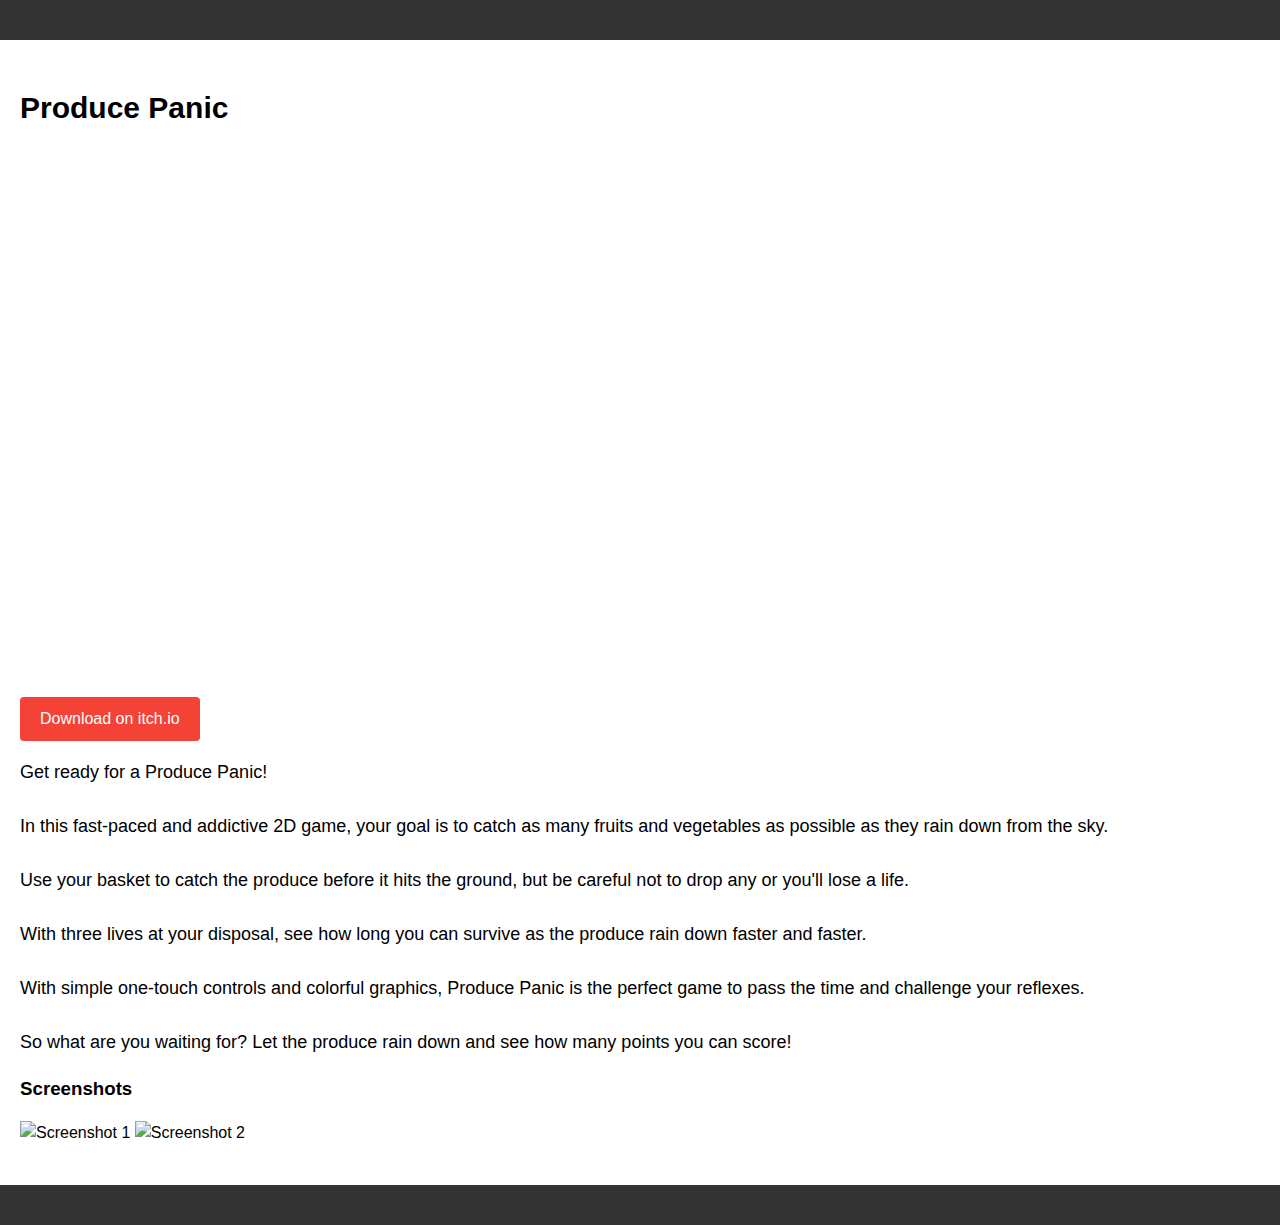
==== produce-panic/index.html @ da2086bb "update the links for produce panic" ====
<!DOCTYPE html>
<html lang="en">
<head>
  <meta charset="UTF-8">
  <meta name="viewport" content="width=device-width, initial-scale=1.0">
  <title>Produce Panic - AGG Productions</title>
  <link rel="stylesheet" href="styles.css">
</head>
<body>
  <!-- Include the header section here (similar to index.html) -->
  <header class="header">
    <!-- ... Header content ... -->
  </header>

  <!-- Main content specific to the Produce Panic game -->
  <main>
    <section class="game-embed">
      <h2>Produce Panic</h2>
      <!-- Add an embedded game here if available -->
      <iframe src="https://itch.io/embed-upload/8347512?color=333333" allowfullscreen="" width="854" height="500" frameborder="0"><a href="https://awesomegamergame.itch.io/produce-panic">Play Produce Panic on itch.io</a></iframe>    
    </section>

    <!-- Download Link to itch.io Page -->
    <section class="game-link">
      <a href="https://awesomegamergame.itch.io/produce-panic/purchase" class="btn">Download on itch.io</a>
    </section>

    <section class="game-details">
      <p>Get ready for a Produce Panic! 
        <br> <br>
        In this fast-paced and addictive 2D game, your goal is to catch as many fruits and vegetables as possible as they rain down from the sky. 
        <br> <br>
        Use your basket to catch the produce before it hits the ground, but be careful not to drop any or you'll lose a life.
        <br> <br>
        With three lives at your disposal, see how long you can survive as the produce rain down faster and faster. 
        <br> <br>
        With simple one-touch controls and colorful graphics, Produce Panic is the perfect game to pass the time and challenge your reflexes. 
        <br> <br>
        So what are you waiting for? Let the produce rain down and see how many points you can score!</p>
    </section>

    <section class="game-screenshots">
      <h3>Screenshots</h3>
      <div class="screenshots">
        <img src="img/produce-panic_screenshot1.png" alt="Screenshot 1">
        <img src="img/produce-panic_screenshot2.png" alt="Screenshot 2">
        <!-- Add more screenshots as needed -->
      </div>
    </section>

    <!-- Add any other sections as needed for the game page -->
  </main>

  <!-- Include the footer section here (similar to index.html) -->
  <footer class="footer">
    <!-- ... Footer content ... -->
  </footer>

</body>
</html>
---- produce-panic/styles.css ----
/* General Styles */
body {
font-family: Arial, sans-serif;
margin: 0;
padding: 0;
line-height: 1.5;
}

.container {
max-width: 1200px;
margin: 0 auto;
padding: 20px;
}

h2 {
font-size: 30px;
margin-bottom: 40px;
}

p {
font-size: 18px;
}

/* Header */
.header {
background-color: #333;
color: #fff;
padding: 20px;
display: flex;
justify-content: space-between;
align-items: center;
}

.logo {
font-size: 24px;
}

.nav ul {
list-style: none;
display: flex;
}

.nav ul li {
margin-right: 20px;
}

.nav ul li a {
color: #fff;
text-decoration: none;
}

/* Game page styles */

main {
padding: 20px;
}

.game-details img {
max-width: 200px;
height: auto;
margin-bottom: 20px;
}

.game-screenshots img {
max-width: 100%;
height: auto;
margin-bottom: 20px;
}

.game-embed iframe {
max-width: 100%;
}

.game-link {
    margin-top: 20px;
}

.game-link .btn {
    display: inline-block;
    background-color: #f44336;
    color: #fff;
    padding: 10px 20px;
    text-decoration: none;
    font-size: 16px;
    border-radius: 4px;
  }

/* Footer */
.footer {
background-color: #333;
color: #fff;
padding: 20px;
text-align: center;
}

.footer p {
margin: 0;
}

/* Custom scrollbar */
::-webkit-scrollbar {
width: 8px;
}

::-webkit-scrollbar-track {
background: #f1f1f1;
}

::-webkit-scrollbar-thumb {
background: #888;
}

::-webkit-scrollbar-thumb:hover {
background: #555;
}

/* Firefox scrollbar */

/* Customize the scroll bar for non-WebKit-based browsers (Firefox) */
/* Firefox 64 and later */
html {
scrollbar-width: thin;
scrollbar-color: #888 #f1f1f1;
}

/* Older Firefox versions */
html {
scrollbar-face-color: #888;
scrollbar-track-color: #f1f1f1;
}

/* Media queries */
@media screen and (max-width: 767px) {
    /* Styles for mobile devices */
    .header {
        flex-direction: column;
        align-items: center;
        text-align: center;
    }

    .nav ul {
        flex-direction: column;
        justify-content: center;
        align-items: center;
        margin-top: 10px;
        padding-left: 0px;
    }

    .nav ul li {
        margin-right: 0;
        margin-bottom: 10px;
    }

    .game-details img {
        max-width: 100%;
    }

    .game-screenshots img {
        max-width: 100%;
    }

    .game-embed iframe {
        max-width: 100%;
    }

    .contact ul li a {
        word-wrap: break-word;
    }
}
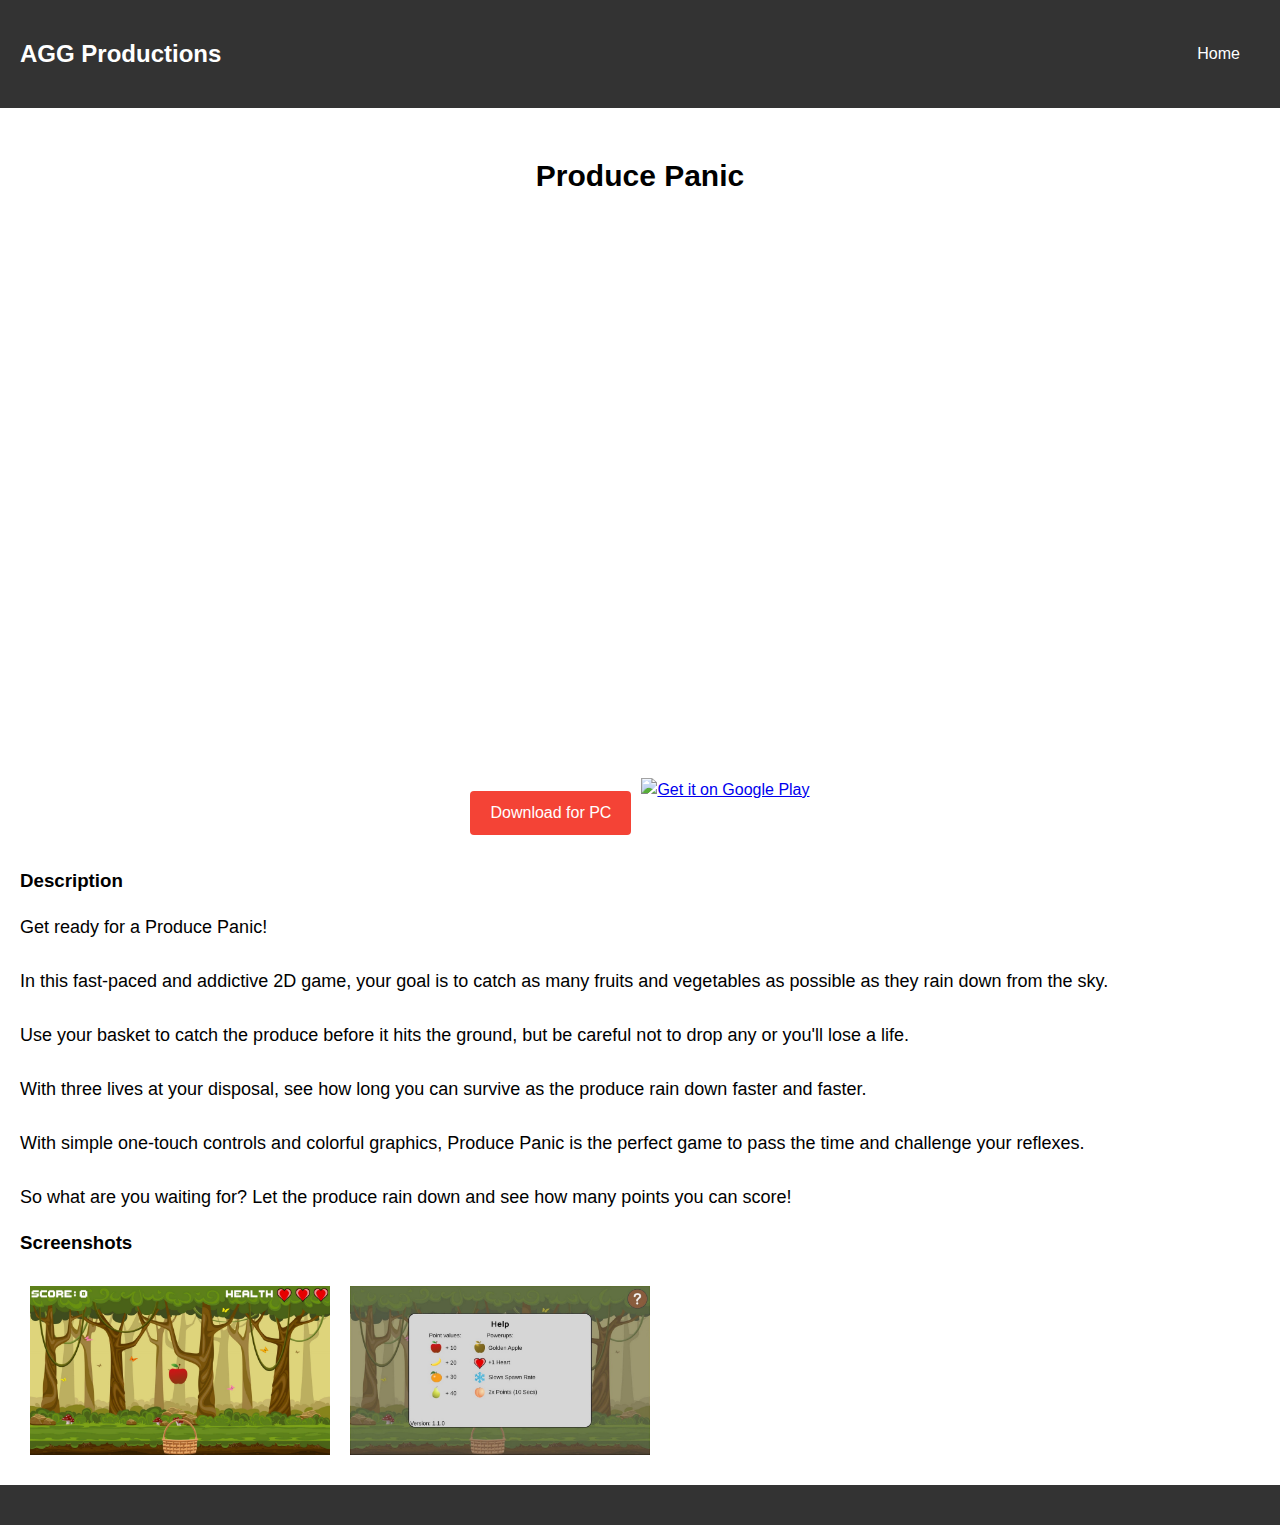
==== commit 502b563a: "fixed up the produce panic page" ====
--- a/produce-panic/index.html
+++ b/produce-panic/index.html
@@ -7,25 +7,34 @@
   <link rel="stylesheet" href="styles.css">
 </head>
 <body>
+  <script src="main.js"></script>
   <!-- Include the header section here (similar to index.html) -->
   <header class="header">
-    <!-- ... Header content ... -->
+    <h1 class="logo">AGG Productions</h1>
+    <nav class="nav">
+      <ul>
+        <li><a href="../index.html">Home</a></li>
+      </ul>
+    </nav>
   </header>
 
   <!-- Main content specific to the Produce Panic game -->
   <main>
-    <section class="game-embed">
-      <h2>Produce Panic</h2>
+      <h2 class="center">Produce Panic</h2>
+
+      <section class="game-embed">
       <!-- Add an embedded game here if available -->
-      <iframe src="https://itch.io/embed-upload/8347512?color=333333" allowfullscreen="" width="854" height="500" frameborder="0"><a href="https://awesomegamergame.itch.io/produce-panic">Play Produce Panic on itch.io</a></iframe>    
+      <iframe id="game-iframe" src="https://itch.io/embed-upload/8347512?color=333333" allowfullscreen="" width="854" height="500" frameborder="0"><a href="https://awesomegamergame.itch.io/produce-panic">Play Produce Panic on itch.io</a></iframe>    
     </section>
 
     <!-- Download Link to itch.io Page -->
     <section class="game-link">
-      <a href="https://awesomegamergame.itch.io/produce-panic/purchase" class="btn">Download on itch.io</a>
+      <a href="https://awesomegamergame.itch.io/produce-panic/purchase" class="btn">Download for PC</a>
+      <a href="https://play.google.com/store/apps/details?id=com.AGGProductions.ProducePanic&pcampaignid=pcampaignidMKT-Other-global-all-co-prtnr-py-PartBadge-Mar2515-1" class="google-play-btn"><img alt="Get it on Google Play" src="https://play.google.com/intl/en_us/badges/static/images/badges/en_badge_web_generic.png"></a>
     </section>
 
     <section class="game-details">
+      <h3>Description</h3>
       <p>Get ready for a Produce Panic! 
         <br> <br>
         In this fast-paced and addictive 2D game, your goal is to catch as many fruits and vegetables as possible as they rain down from the sky. 
@@ -42,8 +51,8 @@
     <section class="game-screenshots">
       <h3>Screenshots</h3>
       <div class="screenshots">
-        <img src="img/produce-panic_screenshot1.png" alt="Screenshot 1">
-        <img src="img/produce-panic_screenshot2.png" alt="Screenshot 2">
+        <img src="img/img1.jpg" alt="Screenshot 1">
+        <img src="img/img2.jpg" alt="Screenshot 2">
         <!-- Add more screenshots as needed -->
       </div>
     </section>
--- a/produce-panic/styles.css
+++ b/produce-panic/styles.css
@@ -1,169 +1,201 @@
 /* General Styles */
 body {
-font-family: Arial, sans-serif;
-margin: 0;
-padding: 0;
-line-height: 1.5;
-}
+    font-family: Arial, sans-serif;
+    margin: 0;
+    padding: 0;
+    line-height: 1.5;
+    }
+    
+    .container {
+    max-width: 1200px;
+    margin: 0 auto;
+    padding: 20px;
+    }
+    
+    h2 {
+    font-size: 30px;
+    margin-bottom: 40px;
+    }
+    
+    p {
+    font-size: 18px;
+    }
+    
+    /* Header */
+    .header {
+    background-color: #333;
+    color: #fff;
+    padding: 20px;
+    display: flex;
+    justify-content: space-between;
+    align-items: center;
+    }
+    
+    .logo {
+    font-size: 24px;
+    }
+    
+    .nav ul {
+    list-style: none;
+    display: flex;
+    }
+    
+    .nav ul li {
+    margin-right: 20px;
+    }
+    
+    .nav ul li a {
+    color: #fff;
+    text-decoration: none;
+    }
+    
+    /* Game page styles */
+    
+    main {
+    padding: 20px;
+    }
+    
+    .game-details img {
+    max-width: 200px;
+    height: auto;
+    margin-bottom: 20px;
+    }
+    
+    .game-screenshots img {
+    max-width: 300px; /* Adjust the maximum width of the screenshots */
+    height: auto;
+    margin: 10px; /* Add some spacing between the screenshots */
+    }
 
-.container {
-max-width: 1200px;
-margin: 0 auto;
-padding: 20px;
-}
+    .game-screenshots .screenshots {
+        display: flex;
+        overflow-x: auto; /* Add a horizontal scrollbar if content overflows */
+        white-space: nowrap; /* Prevent screenshots from wrapping to the next line */
+        /* Style the scrollbar for WebKit-based browsers (e.g., Chrome, Safari) */
+        scrollbar-width: thin;
+        scrollbar-color: #888 #f1f1f1;
+    }
+    
+    .center {
+        text-align: center;
+    }
 
-h2 {
-font-size: 30px;
-margin-bottom: 40px;
-}
-
-p {
-font-size: 18px;
-}
-
-/* Header */
-.header {
-background-color: #333;
-color: #fff;
-padding: 20px;
-display: flex;
-justify-content: space-between;
-align-items: center;
-}
-
-.logo {
-font-size: 24px;
-}
-
-.nav ul {
-list-style: none;
-display: flex;
-}
-
-.nav ul li {
-margin-right: 20px;
-}
-
-.nav ul li a {
-color: #fff;
-text-decoration: none;
-}
-
-/* Game page styles */
-
-main {
-padding: 20px;
-}
-
-.game-details img {
-max-width: 200px;
-height: auto;
-margin-bottom: 20px;
-}
-
-.game-screenshots img {
-max-width: 100%;
-height: auto;
-margin-bottom: 20px;
-}
-
-.game-embed iframe {
-max-width: 100%;
-}
-
-.game-link {
-    margin-top: 20px;
-}
-
-.game-link .btn {
-    display: inline-block;
-    background-color: #f44336;
-    color: #fff;
-    padding: 10px 20px;
-    text-decoration: none;
-    font-size: 16px;
-    border-radius: 4px;
-  }
-
-/* Footer */
-.footer {
-background-color: #333;
-color: #fff;
-padding: 20px;
-text-align: center;
-}
-
-.footer p {
-margin: 0;
-}
-
-/* Custom scrollbar */
-::-webkit-scrollbar {
-width: 8px;
-}
-
-::-webkit-scrollbar-track {
-background: #f1f1f1;
-}
-
-::-webkit-scrollbar-thumb {
-background: #888;
-}
-
-::-webkit-scrollbar-thumb:hover {
-background: #555;
-}
-
-/* Firefox scrollbar */
-
-/* Customize the scroll bar for non-WebKit-based browsers (Firefox) */
-/* Firefox 64 and later */
-html {
-scrollbar-width: thin;
-scrollbar-color: #888 #f1f1f1;
-}
-
-/* Older Firefox versions */
-html {
-scrollbar-face-color: #888;
-scrollbar-track-color: #f1f1f1;
-}
-
-/* Media queries */
-@media screen and (max-width: 767px) {
-    /* Styles for mobile devices */
-    .header {
-        flex-direction: column;
-        align-items: center;
-        text-align: center;
-    }
-
-    .nav ul {
-        flex-direction: column;
+    .game-embed {
+        display: flex;
         justify-content: center;
         align-items: center;
-        margin-top: 10px;
-        padding-left: 0px;
-    }
-
-    .nav ul li {
-        margin-right: 0;
-        margin-bottom: 10px;
-    }
-
-    .game-details img {
-        max-width: 100%;
-    }
-
-    .game-screenshots img {
-        max-width: 100%;
-    }
-
-    .game-embed iframe {
-        max-width: 100%;
-    }
-
-    .contact ul li a {
-        word-wrap: break-word;
-    }
-}  
+        flex-direction: column;
+        margin-bottom: 40px;
+    }
+    
+    .game-link {
+      display: flex;
+      justify-content: center;
+      align-items: center;
+      margin-top: 20px;
+    }
+    
+    .game-link .btn {
+      display: inline-block;
+      background-color: #f44336;
+      color: #fff;
+      padding: 10px 20px;
+      text-decoration: none;
+      font-size: 16px;
+      border-radius: 4px;
+      margin-right: 10px;
+    }
+    
+    .google-play-btn {
+      display: inline-block;
+      height: 70px; /* Adjust the width as needed */
+    }
+    
+    .google-play-btn img {
+      max-width: 100%;
+      max-height: 100%;
+    }
+    
+    /* Footer */
+    .footer {
+    background-color: #333;
+    color: #fff;
+    padding: 20px;
+    text-align: center;
+    }
+    
+    .footer p {
+    margin: 0;
+    }
+    
+    /* Custom scrollbar */
+    ::-webkit-scrollbar {
+    width: 8px;
+    }
+    
+    ::-webkit-scrollbar-track {
+    background: #f1f1f1;
+    }
+    
+    ::-webkit-scrollbar-thumb {
+    background: #888;
+    }
+    
+    ::-webkit-scrollbar-thumb:hover {
+    background: #555;
+    }
+    
+    /* Firefox scrollbar */
+    
+    /* Customize the scroll bar for non-WebKit-based browsers (Firefox) */
+    /* Firefox 64 and later */
+    html {
+    scrollbar-width: thin;
+    scrollbar-color: #888 #f1f1f1;
+    }
+    
+    /* Older Firefox versions */
+    html {
+    scrollbar-face-color: #888;
+    scrollbar-track-color: #f1f1f1;
+    }
+    
+    /* Media queries */
+    @media screen and (max-width: 767px) {
+        /* Styles for mobile devices */
+        .header {
+            flex-direction: column;
+            align-items: center;
+            text-align: center;
+        }
+    
+        .nav ul {
+            flex-direction: column;
+            justify-content: center;
+            align-items: center;
+            margin-top: 10px;
+            padding-left: 0px;
+        }
+    
+        .nav ul li {
+            margin-right: 0;
+            margin-bottom: 10px;
+        }
+    
+        .game-details img {
+            max-width: 100%;
+        }
+    
+        .game-screenshots img {
+            max-width: 100%;
+        }
+    
+        .game-embed iframe {
+            max-width: 100%;
+        }
+    
+        .contact ul li a {
+            word-wrap: break-word;
+        }
+    }  
+    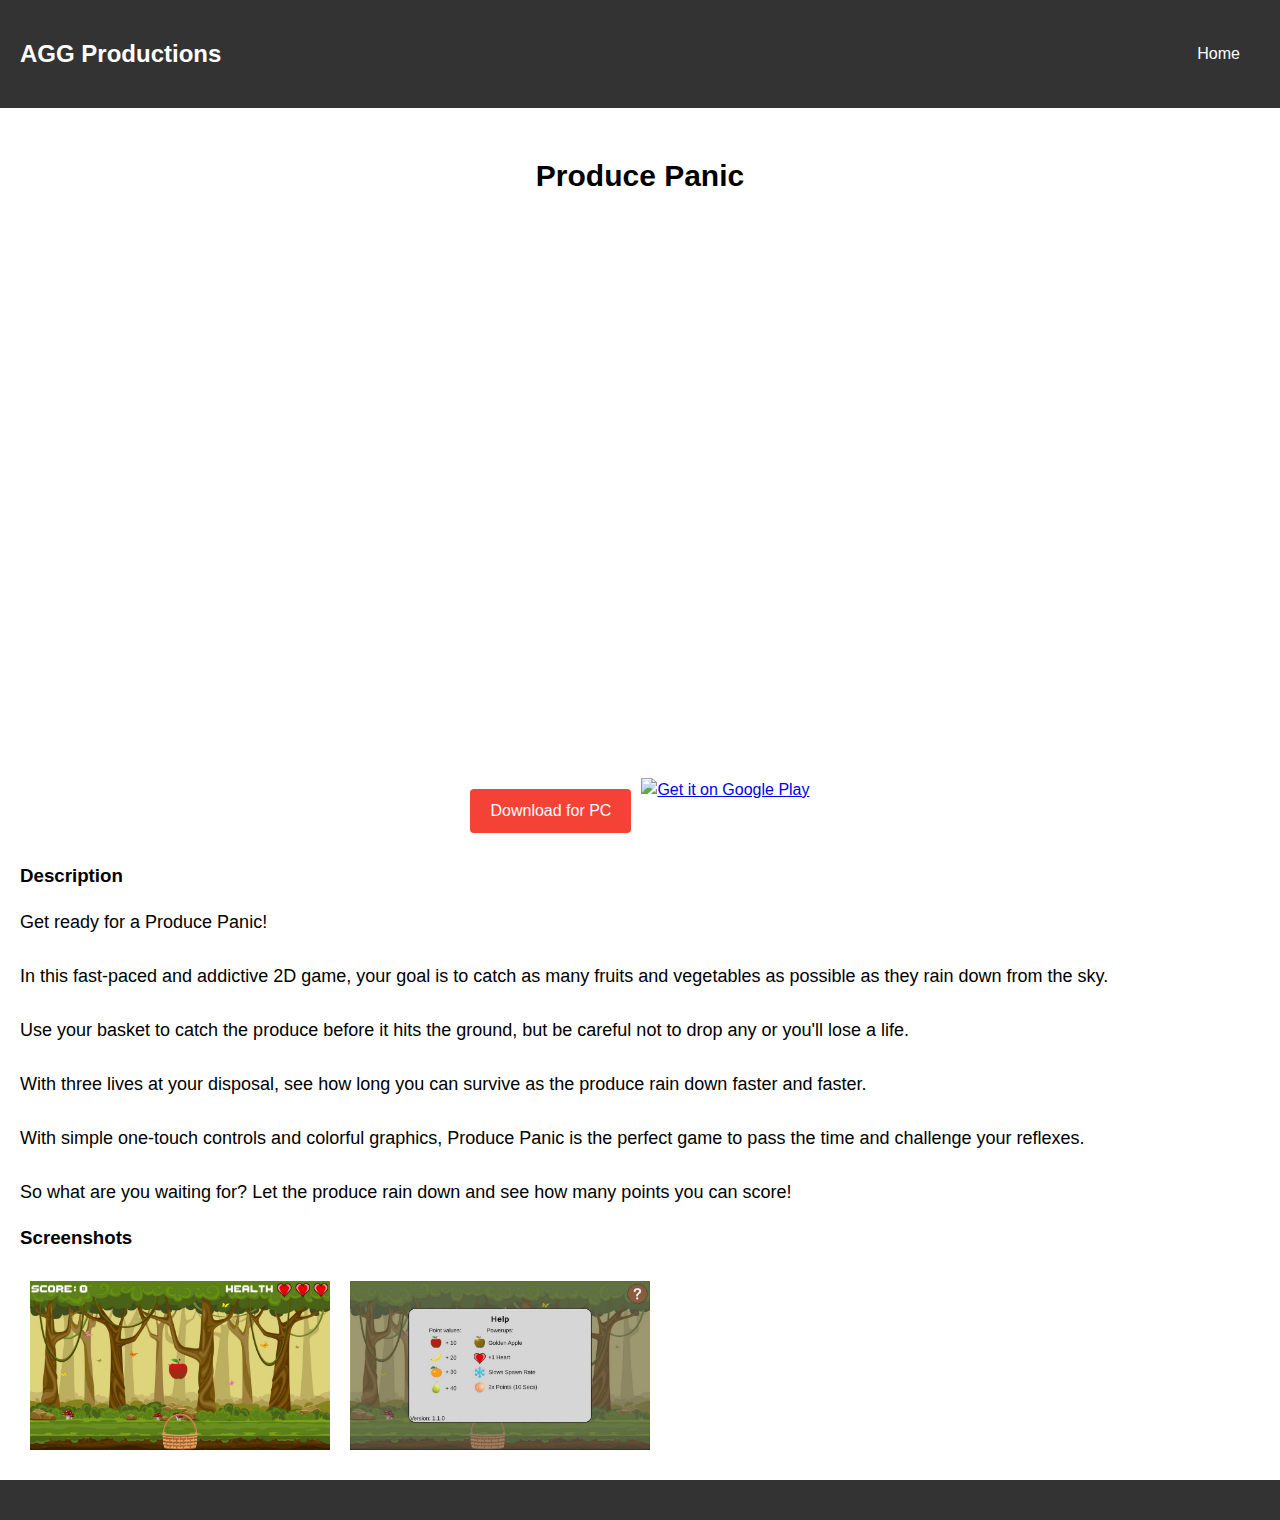
==== commit 1538c855: "test embed image" ====
--- a/produce-panic/index.html
+++ b/produce-panic/index.html
@@ -3,7 +3,12 @@
 <head>
   <meta charset="UTF-8">
   <meta name="viewport" content="width=device-width, initial-scale=1.0">
-  <title>Produce Panic - AGG Productions</title>
+  <meta content="Produce Panic" property="og:title" />
+  <meta content="Catch falling fruits and veggies to score points and survive as long as you can!" property="og:description" />
+  <meta content="https://aggproductions.github.io/produce-panic/" property="og:url" />
+  <meta content="https://github.com/AGGProductions/AGGProductions.github.io/blob/dev/img/card/producepanic.png?raw=true" property="og:image" />
+  <meta content="#43B581" data-react-helmet="true" name="theme-color" />
+  <title>Produce Panic</title>
   <link rel="stylesheet" href="styles.css">
 </head>
 <body>
@@ -13,7 +18,7 @@
     <h1 class="logo">AGG Productions</h1>
     <nav class="nav">
       <ul>
-        <li><a href="../index.html">Home</a></li>
+        <li><a href="../">Home</a></li>
       </ul>
     </nav>
   </header>
--- a/produce-panic/styles.css
+++ b/produce-panic/styles.css
@@ -104,11 +104,12 @@
       font-size: 16px;
       border-radius: 4px;
       margin-right: 10px;
+      white-space: nowrap; /* Prevent text from wrapping */
     }
     
     .google-play-btn {
       display: inline-block;
-      height: 70px; /* Adjust the width as needed */
+      height: 65px; /* Adjust the width as needed */
     }
     
     .google-play-btn img {
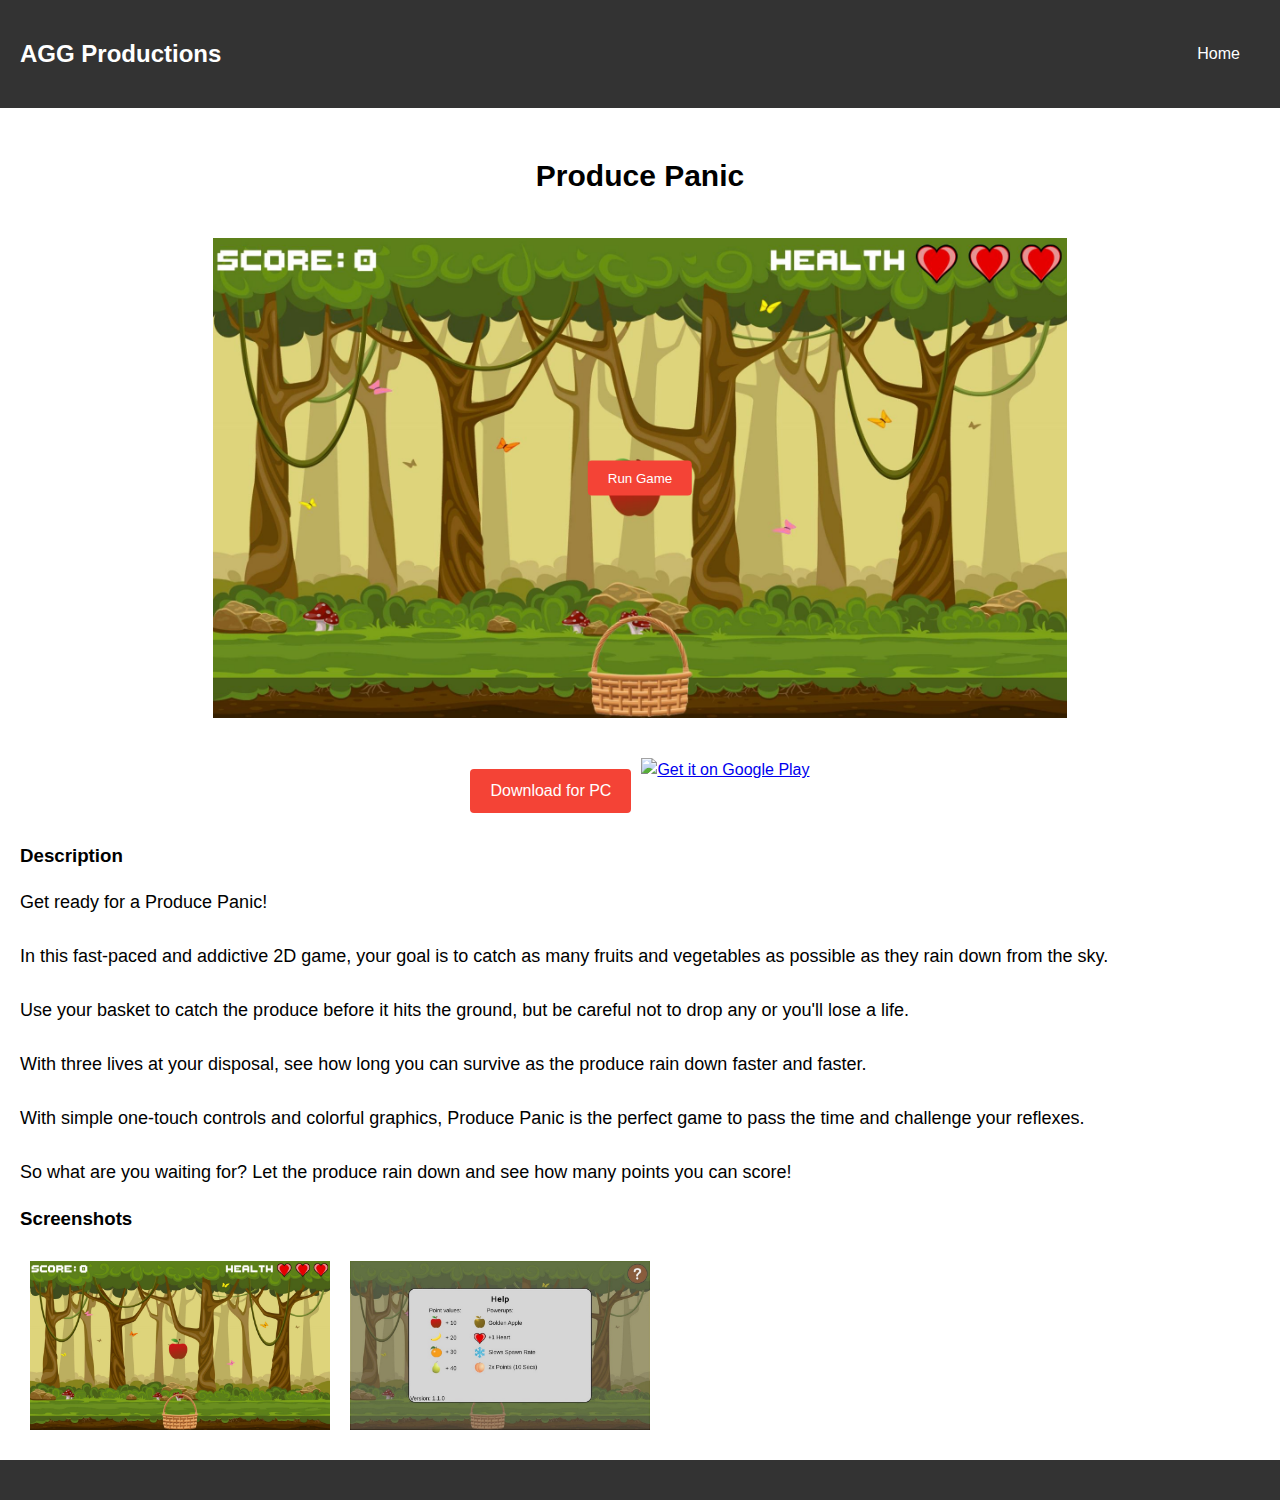
==== commit f4334956: "Clean up" ====
--- a/produce-panic/index.html
+++ b/produce-panic/index.html
@@ -1,74 +1,72 @@
 <!DOCTYPE html>
 <html lang="en">
-<head>
-  <meta charset="UTF-8">
-  <meta name="viewport" content="width=device-width, initial-scale=1.0">
-  <meta content="Produce Panic" property="og:title" />
-  <meta content="Catch falling fruits and veggies to score points and survive as long as you can!" property="og:description" />
-  <meta content="https://aggproductions.github.io/produce-panic/" property="og:url" />
-  <meta content="https://github.com/AGGProductions/AGGProductions.github.io/blob/dev/img/card/producepanic.png?raw=true" property="og:image" />
-  <meta content="#43B581" data-react-helmet="true" name="theme-color" />
-  <title>Produce Panic</title>
-  <link rel="stylesheet" href="styles.css">
-</head>
-<body>
-  <script src="main.js"></script>
-  <!-- Include the header section here (similar to index.html) -->
-  <header class="header">
-    <h1 class="logo">AGG Productions</h1>
-    <nav class="nav">
-      <ul>
-        <li><a href="../">Home</a></li>
-      </ul>
-    </nav>
-  </header>
-
-  <!-- Main content specific to the Produce Panic game -->
-  <main>
+  <head>
+    <meta charset="UTF-8">
+    <meta name="viewport" content="width=device-width, initial-scale=1.0">
+    <meta name="description" content="Catch falling fruits and veggies to score points and survive as long as you can!">
+    <meta content="Produce Panic" property="og:title" />
+    <meta content="Catch falling fruits and veggies to score points and survive as long as you can!" property="og:description" />
+    <meta content="https://aggproductions.github.io/produce-panic/" property="og:url" />
+    <meta content="https://github.com/AGGProductions/AGGProductions.github.io/blob/main/img/card/producepanic.png?raw=true" property="og:image" />
+    <title>Produce Panic</title>
+    <link rel="stylesheet" href="styles.css">
+  </head>
+  <body>
+    <!-- Include the header section here (similar to index.html) -->
+    <header class="header">
+      <h1 class="logo">AGG Productions</h1>
+      <nav class="nav">
+        <ul>
+          <li><a href="../">Home</a></li>
+        </ul>
+      </nav>
+    </header>
+    <!-- Main content specific to the Produce Panic game -->
+    <main>
       <h2 class="center">Produce Panic</h2>
-
       <section class="game-embed">
-      <!-- Add an embedded game here if available -->
-      <iframe id="game-iframe" src="https://itch.io/embed-upload/8347512?color=333333" allowfullscreen="" width="854" height="500" frameborder="0"><a href="https://awesomegamergame.itch.io/produce-panic">Play Produce Panic on itch.io</a></iframe>    
-    </section>
-
-    <!-- Download Link to itch.io Page -->
-    <section class="game-link">
-      <a href="https://awesomegamergame.itch.io/produce-panic/purchase" class="btn">Download for PC</a>
-      <a href="https://play.google.com/store/apps/details?id=com.AGGProductions.ProducePanic&pcampaignid=pcampaignidMKT-Other-global-all-co-prtnr-py-PartBadge-Mar2515-1" class="google-play-btn"><img alt="Get it on Google Play" src="https://play.google.com/intl/en_us/badges/static/images/badges/en_badge_web_generic.png"></a>
-    </section>
-
-    <section class="game-details">
-      <h3>Description</h3>
-      <p>Get ready for a Produce Panic! 
-        <br> <br>
-        In this fast-paced and addictive 2D game, your goal is to catch as many fruits and vegetables as possible as they rain down from the sky. 
-        <br> <br>
-        Use your basket to catch the produce before it hits the ground, but be careful not to drop any or you'll lose a life.
-        <br> <br>
-        With three lives at your disposal, see how long you can survive as the produce rain down faster and faster. 
-        <br> <br>
-        With simple one-touch controls and colorful graphics, Produce Panic is the perfect game to pass the time and challenge your reflexes. 
-        <br> <br>
-        So what are you waiting for? Let the produce rain down and see how many points you can score!</p>
-    </section>
-
-    <section class="game-screenshots">
-      <h3>Screenshots</h3>
-      <div class="screenshots">
-        <img src="img/img1.jpg" alt="Screenshot 1">
-        <img src="img/img2.jpg" alt="Screenshot 2">
-        <!-- Add more screenshots as needed -->
-      </div>
-    </section>
-
-    <!-- Add any other sections as needed for the game page -->
-  </main>
-
-  <!-- Include the footer section here (similar to index.html) -->
-  <footer class="footer">
-    <!-- ... Footer content ... -->
-  </footer>
-
-</body>
+        <!-- Add a placeholder image and a button to run the game -->
+        <div class="placeholder" id="placeholder">
+          <img src="img/img1.jpg" alt="Screenshot 1">
+          <button class="btn" onclick="loadIframe()">Run Game</button>
+        </div>
+        <!-- The actual iframe (hidden initially) -->
+        <iframe id="game-iframe" style="display:none;" allowfullscreen="" width="854" height="500" frameborder="0" src=""></iframe>
+      </section>
+      <!-- Download Link to itch.io Page -->
+      <section class="game-link">
+        <a href="https://awesomegamergame.itch.io/produce-panic/purchase" class="btn">Download for PC</a>
+        <a href="https://play.google.com/store/apps/details?id=com.AGGProductions.ProducePanic&pcampaignid=pcampaignidMKT-Other-global-all-co-prtnr-py-PartBadge-Mar2515-1" class="google-play-btn"><img alt="Get it on Google Play" src="https://play.google.com/intl/en_us/badges/static/images/badges/en_badge_web_generic.png"></a>
+      </section>
+      <section class="game-details">
+        <h3>Description</h3>
+        <p>Get ready for a Produce Panic! 
+          <br> <br>
+          In this fast-paced and addictive 2D game, your goal is to catch as many fruits and vegetables as possible as they rain down from the sky. 
+          <br> <br>
+          Use your basket to catch the produce before it hits the ground, but be careful not to drop any or you'll lose a life.
+          <br> <br>
+          With three lives at your disposal, see how long you can survive as the produce rain down faster and faster. 
+          <br> <br>
+          With simple one-touch controls and colorful graphics, Produce Panic is the perfect game to pass the time and challenge your reflexes. 
+          <br> <br>
+          So what are you waiting for? Let the produce rain down and see how many points you can score!
+        </p>
+      </section>
+      <section class="game-screenshots">
+        <h3>Screenshots</h3>
+        <div class="screenshots">
+          <img src="img/img1.jpg" draggable="false" alt="Screenshot 1">
+          <img src="img/img2.jpg" draggable="false" alt="Screenshot 2">
+          <!-- Add more screenshots as needed -->
+        </div>
+      </section>
+      <!-- Add any other sections as needed for the game page --> 
+    </main>
+    <!-- Include the footer section here (similar to index.html) -->
+    <footer class="footer">
+      <!-- ... Footer content ... -->
+    </footer>
+    <script src="main.js"></script>
+  </body>
 </html>
--- a/produce-panic/styles.css
+++ b/produce-panic/styles.css
@@ -1,202 +1,173 @@
-/* General Styles */
-body {
-    font-family: Arial, sans-serif;
-    margin: 0;
-    padding: 0;
-    line-height: 1.5;
-    }
-    
-    .container {
-    max-width: 1200px;
-    margin: 0 auto;
-    padding: 20px;
-    }
-    
-    h2 {
-    font-size: 30px;
-    margin-bottom: 40px;
-    }
-    
-    p {
-    font-size: 18px;
-    }
-    
-    /* Header */
-    .header {
-    background-color: #333;
-    color: #fff;
-    padding: 20px;
-    display: flex;
-    justify-content: space-between;
-    align-items: center;
-    }
-    
-    .logo {
-    font-size: 24px;
-    }
-    
-    .nav ul {
-    list-style: none;
-    display: flex;
-    }
-    
-    .nav ul li {
-    margin-right: 20px;
-    }
-    
-    .nav ul li a {
-    color: #fff;
-    text-decoration: none;
-    }
-    
-    /* Game page styles */
-    
-    main {
-    padding: 20px;
-    }
-    
-    .game-details img {
-    max-width: 200px;
-    height: auto;
-    margin-bottom: 20px;
-    }
-    
-    .game-screenshots img {
-    max-width: 300px; /* Adjust the maximum width of the screenshots */
-    height: auto;
-    margin: 10px; /* Add some spacing between the screenshots */
-    }
-
-    .game-screenshots .screenshots {
-        display: flex;
-        overflow-x: auto; /* Add a horizontal scrollbar if content overflows */
-        white-space: nowrap; /* Prevent screenshots from wrapping to the next line */
-        /* Style the scrollbar for WebKit-based browsers (e.g., Chrome, Safari) */
-        scrollbar-width: thin;
-        scrollbar-color: #888 #f1f1f1;
-    }
-    
-    .center {
-        text-align: center;
-    }
-
-    .game-embed {
-        display: flex;
-        justify-content: center;
-        align-items: center;
-        flex-direction: column;
-        margin-bottom: 40px;
-    }
-    
-    .game-link {
-      display: flex;
-      justify-content: center;
-      align-items: center;
-      margin-top: 20px;
-    }
-    
-    .game-link .btn {
-      display: inline-block;
-      background-color: #f44336;
-      color: #fff;
-      padding: 10px 20px;
-      text-decoration: none;
-      font-size: 16px;
-      border-radius: 4px;
-      margin-right: 10px;
-      white-space: nowrap; /* Prevent text from wrapping */
-    }
-    
-    .google-play-btn {
-      display: inline-block;
-      height: 65px; /* Adjust the width as needed */
-    }
-    
-    .google-play-btn img {
-      max-width: 100%;
-      max-height: 100%;
-    }
-    
-    /* Footer */
-    .footer {
-    background-color: #333;
-    color: #fff;
-    padding: 20px;
-    text-align: center;
-    }
-    
-    .footer p {
-    margin: 0;
-    }
-    
-    /* Custom scrollbar */
-    ::-webkit-scrollbar {
-    width: 8px;
-    }
-    
-    ::-webkit-scrollbar-track {
-    background: #f1f1f1;
-    }
-    
-    ::-webkit-scrollbar-thumb {
-    background: #888;
-    }
-    
-    ::-webkit-scrollbar-thumb:hover {
-    background: #555;
-    }
-    
-    /* Firefox scrollbar */
-    
-    /* Customize the scroll bar for non-WebKit-based browsers (Firefox) */
-    /* Firefox 64 and later */
-    html {
-    scrollbar-width: thin;
-    scrollbar-color: #888 #f1f1f1;
-    }
-    
-    /* Older Firefox versions */
-    html {
-    scrollbar-face-color: #888;
-    scrollbar-track-color: #f1f1f1;
-    }
-    
-    /* Media queries */
-    @media screen and (max-width: 767px) {
-        /* Styles for mobile devices */
-        .header {
-            flex-direction: column;
-            align-items: center;
-            text-align: center;
-        }
-    
-        .nav ul {
-            flex-direction: column;
-            justify-content: center;
-            align-items: center;
-            margin-top: 10px;
-            padding-left: 0px;
-        }
-    
-        .nav ul li {
-            margin-right: 0;
-            margin-bottom: 10px;
-        }
-    
-        .game-details img {
-            max-width: 100%;
-        }
-    
-        .game-screenshots img {
-            max-width: 100%;
-        }
-    
-        .game-embed iframe {
-            max-width: 100%;
-        }
-    
-        .contact ul li a {
-            word-wrap: break-word;
-        }
-    }  
-    +body{
+  font-family:Arial,sans-serif;
+  margin:0;
+  padding:0;
+  line-height:1.5
+}
+h2{
+  font-size:30px;
+  margin-bottom:40px
+}
+p{
+  font-size:18px
+}
+.header{
+  background-color:#333;
+  color:#fff;
+  padding:20px;
+  display:flex;
+  justify-content:space-between;
+  align-items:center
+}
+.logo{
+  font-size:24px
+}
+.nav ul{
+  list-style:none;
+  display:flex
+}
+.nav ul li{
+  margin-right:20px
+}
+.nav ul li a{
+  color:#fff;
+  text-decoration:none
+}
+main{
+  padding:20px
+}
+.game-details img{
+  max-width:300px;
+  height:auto;
+  margin-bottom:20px
+}
+.game-screenshots img{
+  max-width:300px;
+  height:auto;
+  margin:10px
+}
+.game-screenshots .screenshots{
+  display:flex;
+  overflow-x:auto;
+  white-space:nowrap;
+  scrollbar-width:thin;
+  scrollbar-color:#888 #f1f1f1
+}
+.center{
+  text-align:center
+}
+.game-embed{
+  display:flex;
+  justify-content:center;
+  align-items:center;
+  flex-direction:column;
+  margin-bottom:40px
+}
+.placeholder{
+  display:flex;
+  flex-direction:column;
+  align-items:center;
+  justify-content:center;
+  position:relative;
+  max-width:854px;
+  margin:0 auto
+}
+.placeholder img{
+  width:100%;
+  height:auto;
+  max-height:500px
+}
+.placeholder .btn{
+  background-color:#f44336;
+  text-decoration:none;
+  color:#fff;
+  position:absolute;
+  top:50%;
+  left:50%;
+  transform:translate(-50%,-50%);
+  padding:10px 20px;
+  border-radius:4px;
+  border:0;
+  margin-right:10px
+}
+.game-link{
+  display:flex;
+  justify-content:center;
+  align-items:center;
+  margin-top:20px
+}
+.game-link .btn{
+  display:inline-block;
+  background-color:#f44336;
+  color:#fff;
+  padding:10px 20px;
+  text-decoration:none;
+  font-size:16px;
+  border-radius:4px;
+  margin-right:10px;
+  white-space:nowrap
+}
+.google-play-btn{
+  display:inline-block;
+  height:65px
+}
+.google-play-btn img{
+  max-width:100%;
+  max-height:100%
+}
+.footer{
+  background-color:#333;
+  color:#fff;
+  padding:20px;
+  text-align:center
+}
+.footer p{
+  margin:0
+}
+::-webkit-scrollbar{
+  width:8px
+}
+::-webkit-scrollbar-track{
+  background:#f1f1f1
+}
+::-webkit-scrollbar-thumb{
+  background:#888
+}
+::-webkit-scrollbar-thumb:hover{
+  background:#555
+}
+html{
+  scrollbar-width:thin;
+  scrollbar-color:#888 #f1f1f1
+}
+html{
+  scrollbar-face-color:#888;
+  scrollbar-track-color:#f1f1f1
+}
+@media screen and (max-width:767px){
+  .header{
+      flex-direction:column;
+      align-items:center;
+      text-align:center
+  }
+  .nav ul{
+      flex-direction:column;
+      justify-content:center;
+      align-items:center;
+      margin-top:10px;
+      padding-left:0
+  }
+  .nav ul li{
+      margin-right:0;
+      margin-bottom:10px
+  }
+  .game-details img{
+      max-width:100%
+  }
+  .game-screenshots img{
+      max-width:100%
+  }
+  .game-embed iframe{
+      max-width:50%
+  }
+}
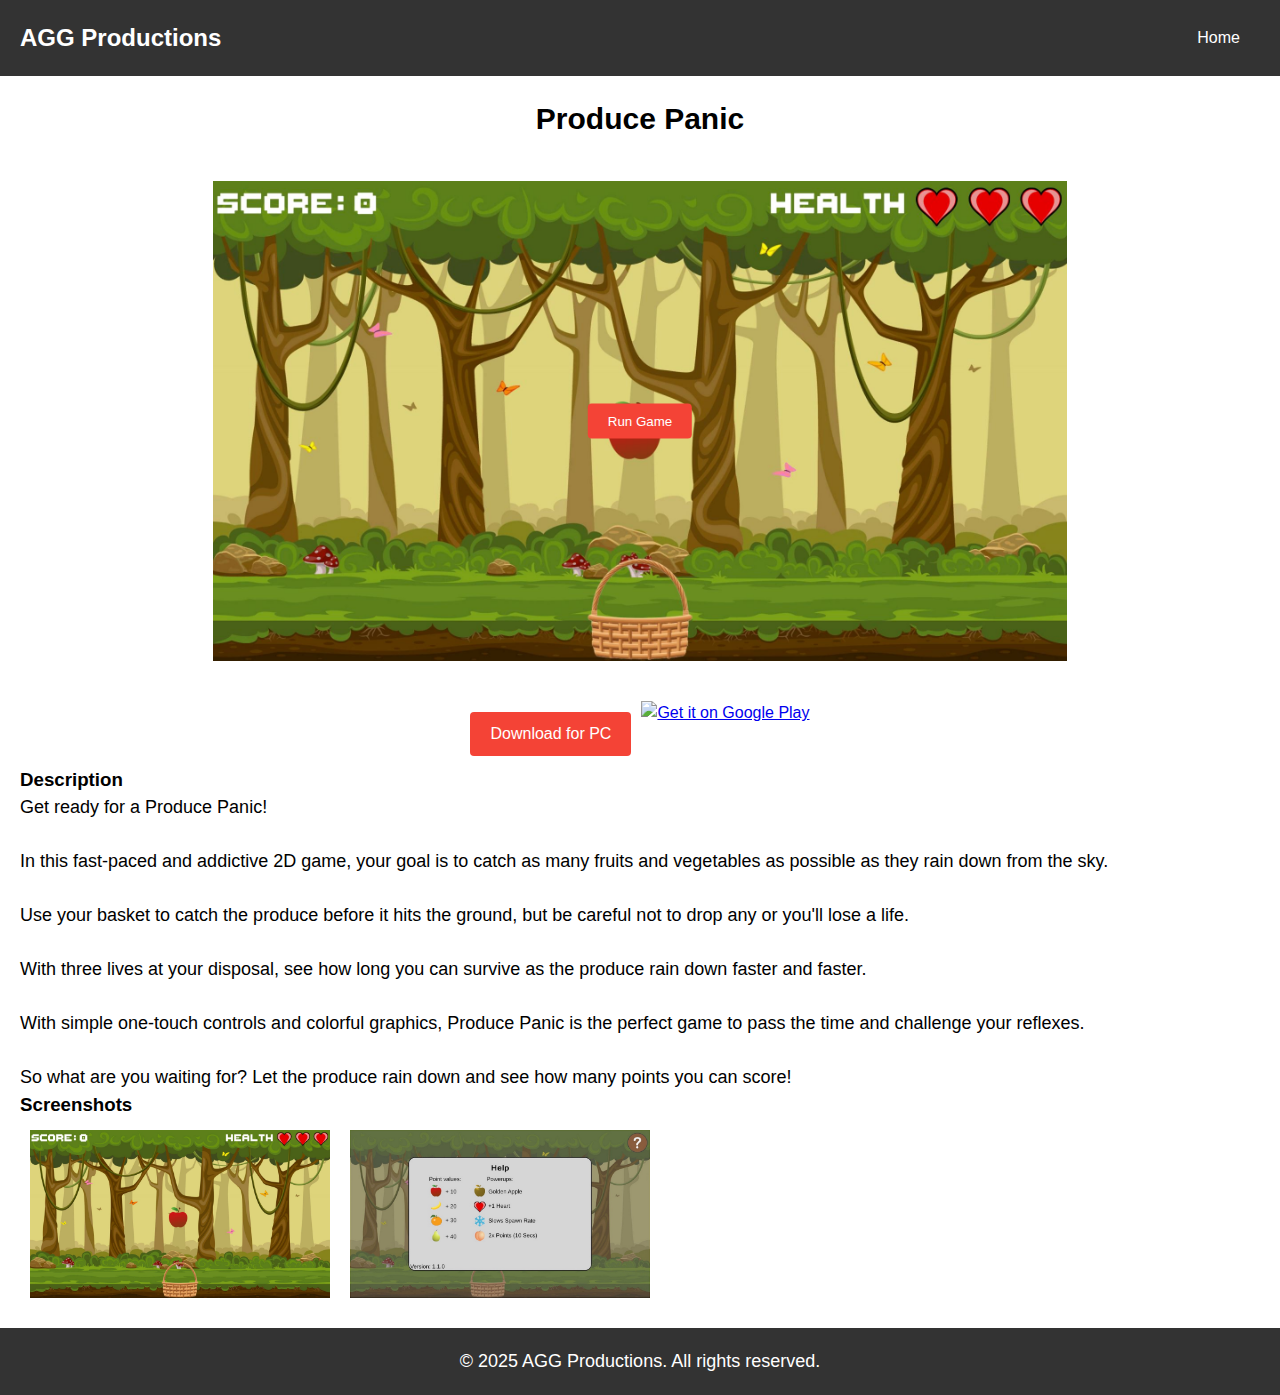
==== commit 02a769f9: "various fixes" ====
--- a/produce-panic/index.html
+++ b/produce-panic/index.html
@@ -65,7 +65,9 @@
     </main>
     <!-- Include the footer section here (similar to index.html) -->
     <footer class="footer">
-      <!-- ... Footer content ... -->
+      <div class="container">
+        <p>&copy; 2025 AGG Productions. All rights reserved.</p>
+      </div>
     </footer>
     <script src="main.js"></script>
   </body>
--- a/produce-panic/styles.css
+++ b/produce-panic/styles.css
@@ -1,8 +1,17 @@
-body{
+*{
+  margin:0;
+  padding:0;
+  box-sizing: border-box;
+}
+
+html, body{
   font-family:Arial,sans-serif;
   margin:0;
   padding:0;
-  line-height:1.5
+  line-height:1.5;
+  display:flex;
+  flex-direction: column;
+  min-height: 100vh;
 }
 h2{
   font-size:30px;
@@ -119,7 +128,8 @@
   background-color:#333;
   color:#fff;
   padding:20px;
-  text-align:center
+  text-align:center;
+  margin-top: auto;
 }
 .footer p{
   margin:0
